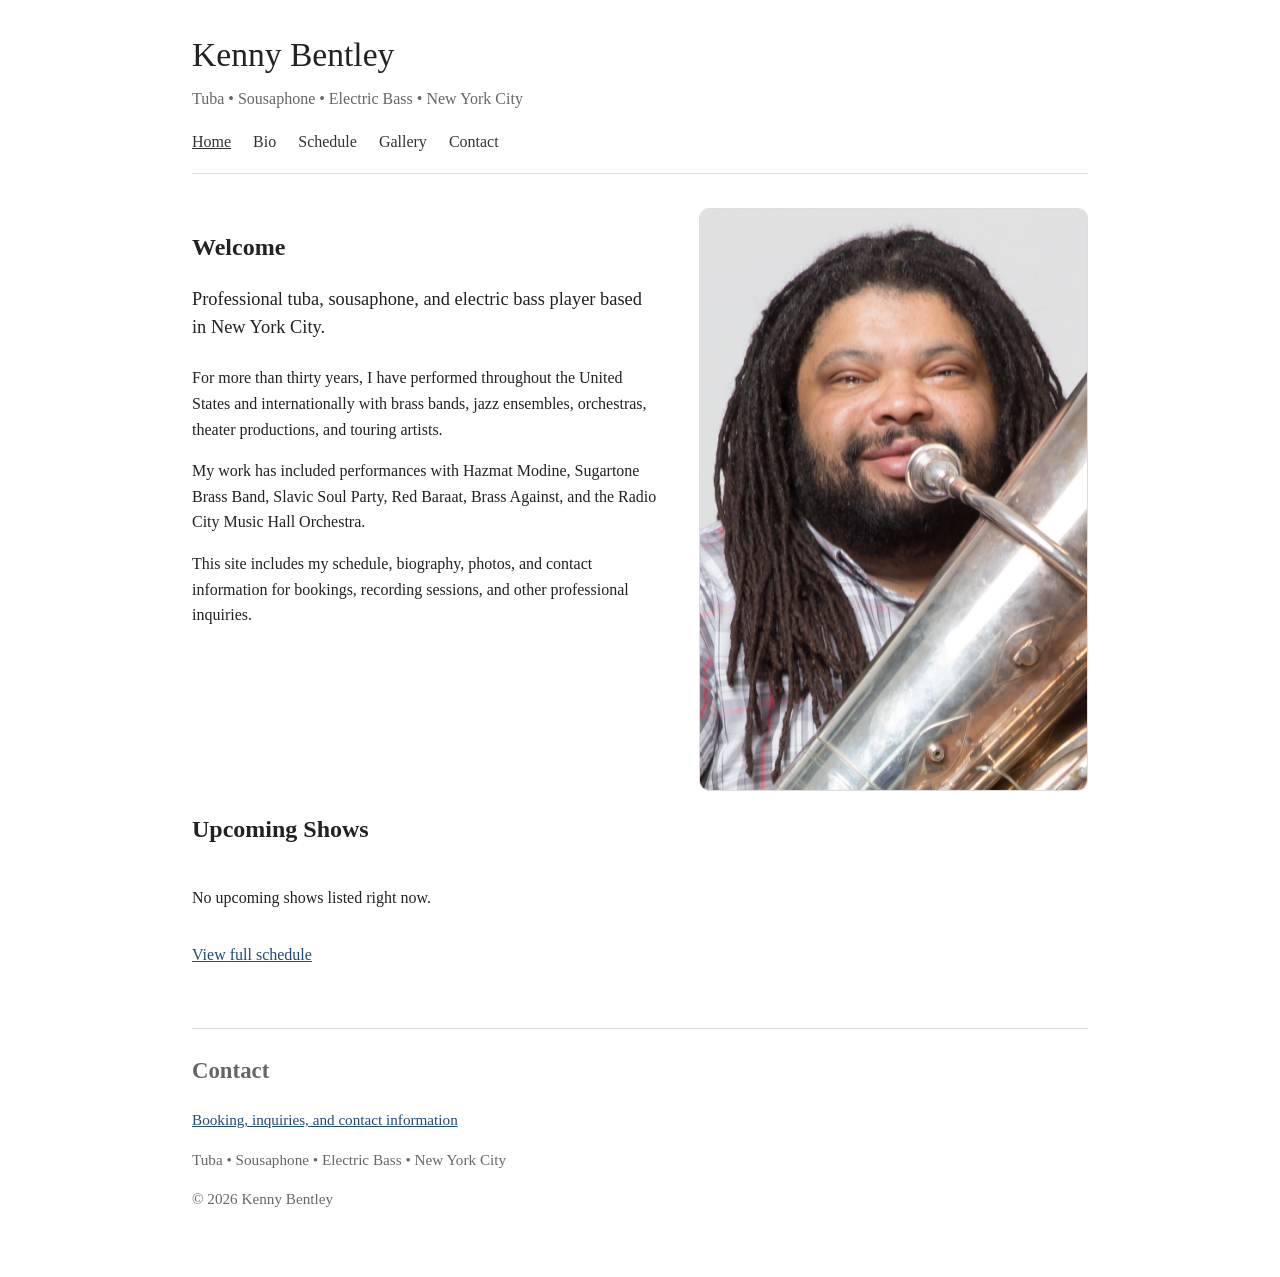
==== index.html @ 4fef0bca "Updated CSS to include lead and updated copyright to Kenny Bentley" ====
<!DOCTYPE html>
<html lang="en">
<head>
  <meta charset="UTF-8">
  <meta name="viewport" content="width=device-width, initial-scale=1.0">
 <title>Kenny Bentley | Tuba, Sousaphone & Electric Bass | NYC Musician</title>
  <link rel="icon" href="/favicon.ico" sizes="any">
<link rel="icon" type="image/svg+xml" href="/favicon.svg">
<link rel="apple-touch-icon" href="/apple-touch-icon.png">
<link rel="manifest" href="/site.webmanifest">
<meta property="og:title" content="Kenny Bentley | Tuba, Sousaphone & Electric Bass">
<meta property="og:description" content="New York City freelance tuba, sousaphone, and electric bass player performing with Radio City Music Hall Orchestra, Sugartone Brass Band, Slavic Soul Party, Red Baraat, Brass Against, and Hazmat Modine.">
<meta property="og:type" content="website">
<meta property="og:url" content="https://kennethbentley.com/">
<meta property="og:image" content="https://kennethbentley.com/images/Bentley2-2.jpg">

<meta name="twitter:card" content="summary_large_image">
<meta name="twitter:title" content="Kenny Bentley | Tuba, Sousaphone & Electric Bass">
<meta name="twitter:description" content="New York City freelance tuba, sousaphone, and electric bass player.">
<meta name="twitter:image" content="https://kennethbentley.com/images/Bentley2-2.jpg">
  <link rel="stylesheet" href="css/style.css">
</head>
<body>
  <div class="site-wrap">
    <header>
<h1 class="site-title">Kenny Bentley</h1>
<p class="tagline">
  Tuba • Sousaphone • Electric Bass • New York City
</p>
  <nav aria-label="Main navigation">
    <a href="index.html" aria-current="page">Home</a>
    <a href="bio.html" >Bio</a>
    <a href="schedule.html" >Schedule</a>
    <a href="gallery.html" >Gallery</a>
    <a href="contact.html">Contact</a>
  </nav>
</header>
    <main>
  <section class="home-intro">
  <div>
    <h2>Welcome</h2>

    <p class="lead">
      Professional tuba, sousaphone, and electric bass player based in New York City.
    </p>

    <p>
      For more than thirty years, I have performed throughout the United States
      and internationally with brass bands, jazz ensembles, orchestras, theater
      productions, and touring artists.
    </p>

    <p>
      My work has included performances with Hazmat Modine, Sugartone Brass Band,
      Slavic Soul Party, Red Baraat, Brass Against, and the Radio City Music Hall
      Orchestra.
    </p>

    <p>
      This site includes my schedule, biography, photos, and contact information
      for bookings, recording sessions, and other professional inquiries.
    </p>
  </div>

  <img
    src="images/Bentley2-2.jpg"
    alt="Kenny Bentley playing tuba"
    class="hero-image"
  />
</section>

  <section>
    <h2>Upcoming Shows</h2>
    <div id="events" class="event-list"></div>
    <p><a href="schedule.html">View full schedule</a></p>
  </section>
</main>
    <footer>
 
  <h2>Contact</h2>
  <p>
    <a href="contact.html">Booking, inquiries, and contact information</a>
  </p>
  <p>
    Tuba • Sousaphone • Electric Bass • New York City
  </p>
  <p>
    © 2026 Kenny Bentley
  </p>
    </footer>
  </div>
<script src="js/events.js"></script>
<script>loadEvents({ limit: 5 });</script>
</body>
</html>
---- css/style.css ----
:root {
  --max-width: 940px;
  --text: #222;
  --muted: #666;
  --border: #ddd;
  --accent: #333;
  --background: #fff;
}

* {
  box-sizing: border-box;
}

body {
  margin: 0;
  background: var(--background);
  color: var(--text);
  font-family: Georgia, "Times New Roman", serif;
  line-height: 1.6;
}

.site-wrap {
  max-width: var(--max-width);
  margin: 0 auto;
  padding: 28px 22px 50px;
}

header {
  border-bottom: 1px solid var(--border);
  margin-bottom: 34px;
  padding-bottom: 18px;
}

.site-title {
  font-size: 2.1rem;
  margin: 0;
  font-weight: normal;
}

.tagline {
  color: var(--muted);
  margin: 4px 0 18px;
}

nav a {
  color: var(--accent);
  margin-right: 18px;
  text-decoration: none;
}

nav a:hover,
nav a[aria-current="page"] {
  text-decoration: underline;
}

main {
  max-width: none;
}

.home-intro {
  display: grid;
  grid-template-columns: 1.2fr 1fr;
  gap: 40px;
  align-items: start;
}

.hero-image {
  width: 100%;
  height: auto;
  border-radius: 10px;
  border: 1px solid var(--border);
  display: block;
}

@media (max-width: 700px) {
  .home-intro {
    grid-template-columns: 1fr;
  }
}

.event-list {
  display: grid;
  gap: 16px;
  margin-top: 18px;
}

.event {
  border-bottom: 1px solid var(--border);
  padding-bottom: 14px;
}

.event h3 {
  margin: 0 0 4px;
  font-size: 1.15rem;
}

.event-date {
  font-weight: bold;
}

.event-meta,
.event-details {
  margin: 3px 0;
}

.event-details {
  color: var(--muted);
}

footer {
  border-top: 1px solid var(--border);
  margin-top: 60px;
  padding-top: 24px;
  color: var(--muted);
  font-size: 0.95rem;
}

footer h2 {
  margin-top: 0;
}

a {
  color: #1f4b7a;
}
.gallery-grid {
  display: grid;
  grid-template-columns: repeat(auto-fit, minmax(260px, 1fr));
  gap: 24px;
  margin-top: 24px;
}

.gallery-grid figure {
  margin: 0;
}

.gallery-grid img {
  width: 100%;
  height: 260px;
  object-fit: cover;
  border-radius: 10px;
  display: block;
  border: 1px solid var(--border);
}

.gallery-grid figcaption {
  margin-top: 8px;
  font-size: 0.95rem;
  color: var(--muted);
}
.lead {
  font-size: 1.15rem;
  line-height: 1.5;
  margin-bottom: 1.5rem;
}
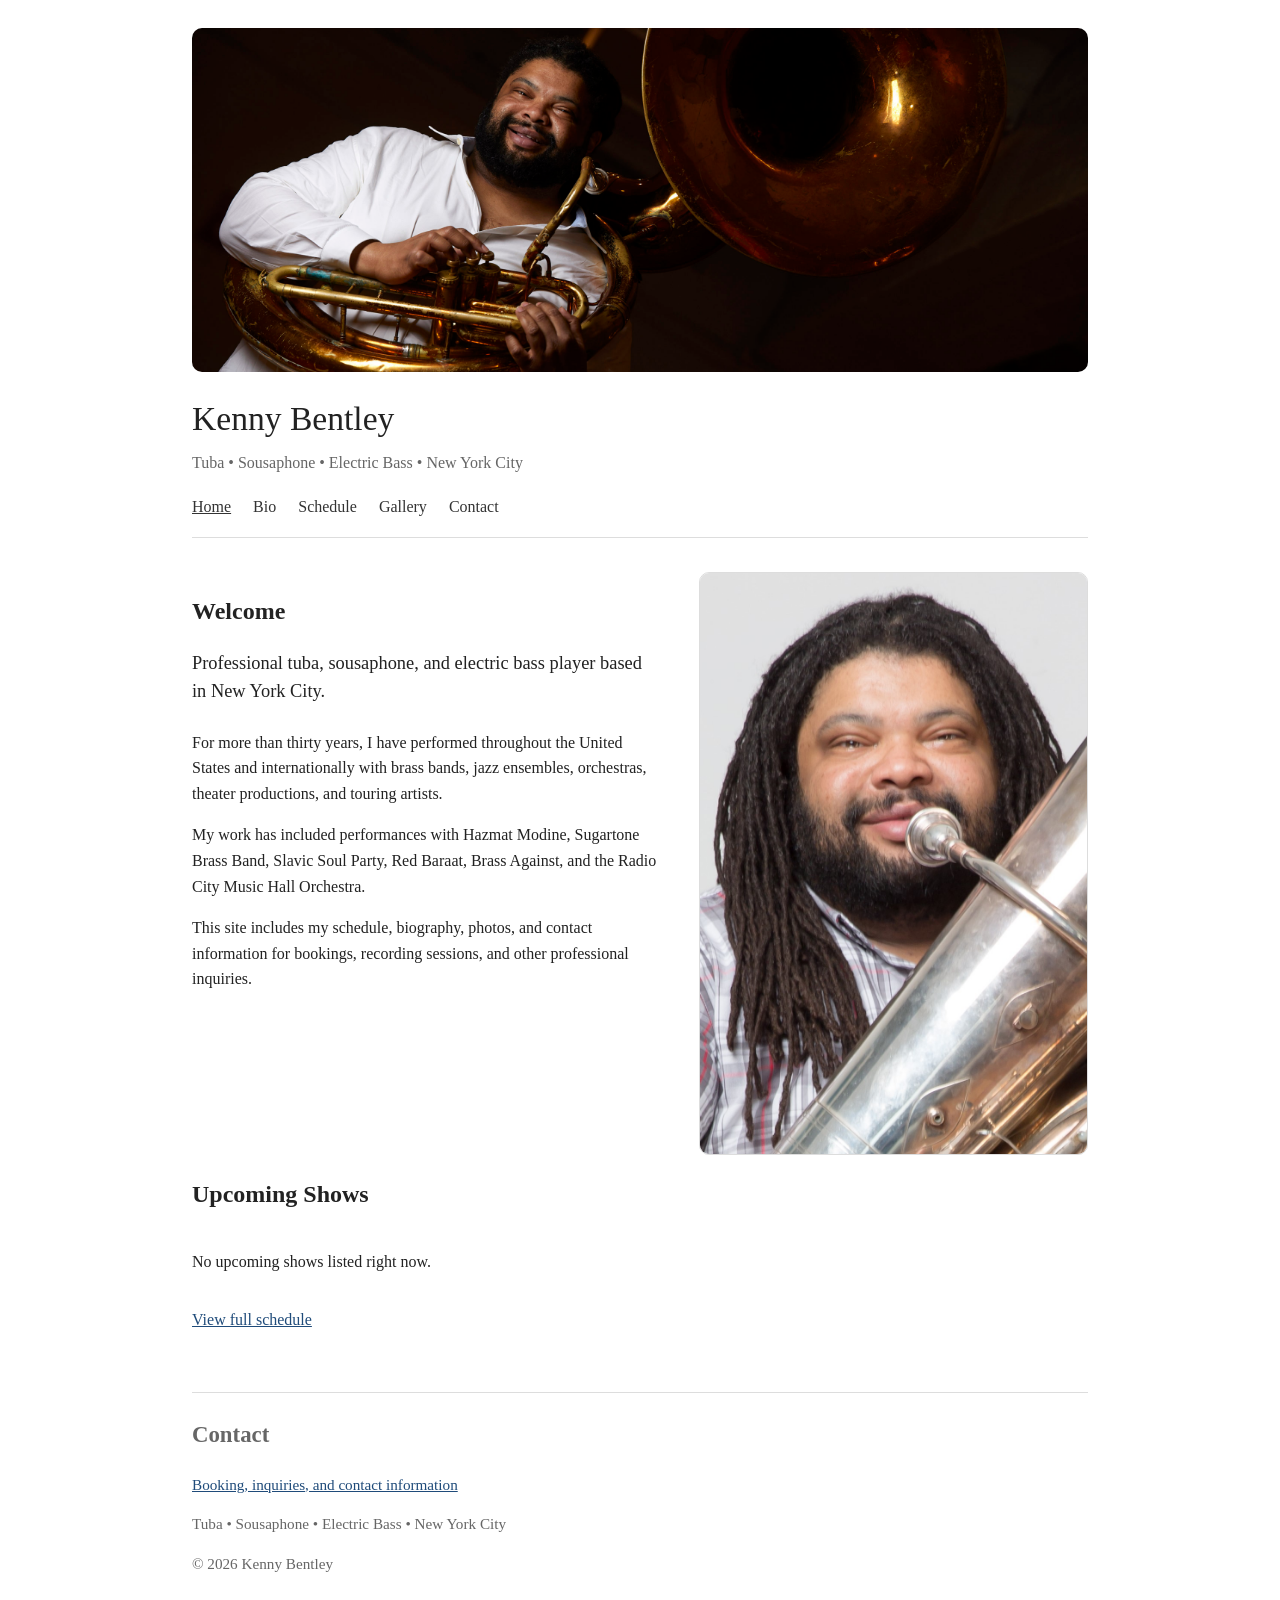
==== commit db59b7cb: "Add header graphic" ====
--- a/index.html
+++ b/index.html
@@ -8,23 +8,29 @@
 <link rel="icon" type="image/svg+xml" href="/favicon.svg">
 <link rel="apple-touch-icon" href="/apple-touch-icon.png">
 <link rel="manifest" href="/site.webmanifest">
+<link rel="canonical" href="https://basstuba.com/">
 <meta property="og:title" content="Kenny Bentley | Tuba, Sousaphone & Electric Bass">
 <meta property="og:description" content="New York City freelance tuba, sousaphone, and electric bass player performing with Radio City Music Hall Orchestra, Sugartone Brass Band, Slavic Soul Party, Red Baraat, Brass Against, and Hazmat Modine.">
 <meta property="og:type" content="website">
-<meta property="og:url" content="https://kennethbentley.com/">
-<meta property="og:image" content="https://kennethbentley.com/images/Bentley2-2.jpg">
+<meta property="og:url" content="https://basstuba.com/">
+<meta property="og:image" content="https://basstuba.com/images/Bentley2-2.jpg">
 
 <meta name="twitter:card" content="summary_large_image">
 <meta name="twitter:title" content="Kenny Bentley | Tuba, Sousaphone & Electric Bass">
 <meta name="twitter:description" content="New York City freelance tuba, sousaphone, and electric bass player.">
-<meta name="twitter:image" content="https://kennethbentley.com/images/Bentley2-2.jpg">
+<meta name="twitter:image" content="https://basstuba.com/images/Bentley2-2.jpg">
   <link rel="stylesheet" href="css/style.css">
 </head>
 <body>
   <div class="site-wrap">
     <header>
-<h1 class="site-title">Kenny Bentley</h1>
-<p class="tagline">
+    <img
+  src="images/header.jpg"
+  alt="Kenny Bentley"
+  class="site-banner"
+  >
+  <h1 class="site-title">Kenny Bentley</h1>
+  <p class="tagline">
   Tuba • Sousaphone • Electric Bass • New York City
 </p>
   <nav aria-label="Main navigation">
--- a/css/style.css
+++ b/css/style.css
@@ -57,6 +57,12 @@
   max-width: none;
 }
 
+.lead {
+  font-size: 1.15rem;
+  line-height: 1.5;
+  margin-bottom: 1.5rem;
+}
+
 .home-intro {
   display: grid;
   grid-template-columns: 1.2fr 1fr;
@@ -72,10 +78,20 @@
   display: block;
 }
 
-@media (max-width: 700px) {
-  .home-intro {
-    grid-template-columns: 1fr;
-  }
+.bio-intro {
+  display: grid;
+  grid-template-columns: 180px 1fr;
+  gap: 28px;
+  align-items: start;
+  margin-bottom: 24px;
+}
+
+.bio-image {
+  width: 100%;
+  height: auto;
+  border-radius: 10px;
+  border: 1px solid var(--border);
+  display: block;
 }
 
 .event-list {
@@ -107,21 +123,6 @@
   color: var(--muted);
 }
 
-footer {
-  border-top: 1px solid var(--border);
-  margin-top: 60px;
-  padding-top: 24px;
-  color: var(--muted);
-  font-size: 0.95rem;
-}
-
-footer h2 {
-  margin-top: 0;
-}
-
-a {
-  color: #1f4b7a;
-}
 .gallery-grid {
   display: grid;
   grid-template-columns: repeat(auto-fit, minmax(260px, 1fr));
@@ -147,8 +148,36 @@
   font-size: 0.95rem;
   color: var(--muted);
 }
-.lead {
-  font-size: 1.15rem;
-  line-height: 1.5;
-  margin-bottom: 1.5rem;
+
+footer {
+  border-top: 1px solid var(--border);
+  margin-top: 60px;
+  padding-top: 24px;
+  color: var(--muted);
+  font-size: 0.95rem;
+}
+
+footer h2 {
+  margin-top: 0;
+}
+
+a {
+  color: #1f4b7a;
+}
+
+@media (max-width: 700px) {
+  .home-intro,
+  .bio-intro {
+    grid-template-columns: 1fr;
+  }
+}
+.contact-intro {
+  margin-bottom: 12px;
+}
+.site-banner {
+  width: 100%;
+  height: auto;
+  border-radius: 10px;
+  display: block;
+  margin-bottom: 20px;
 }
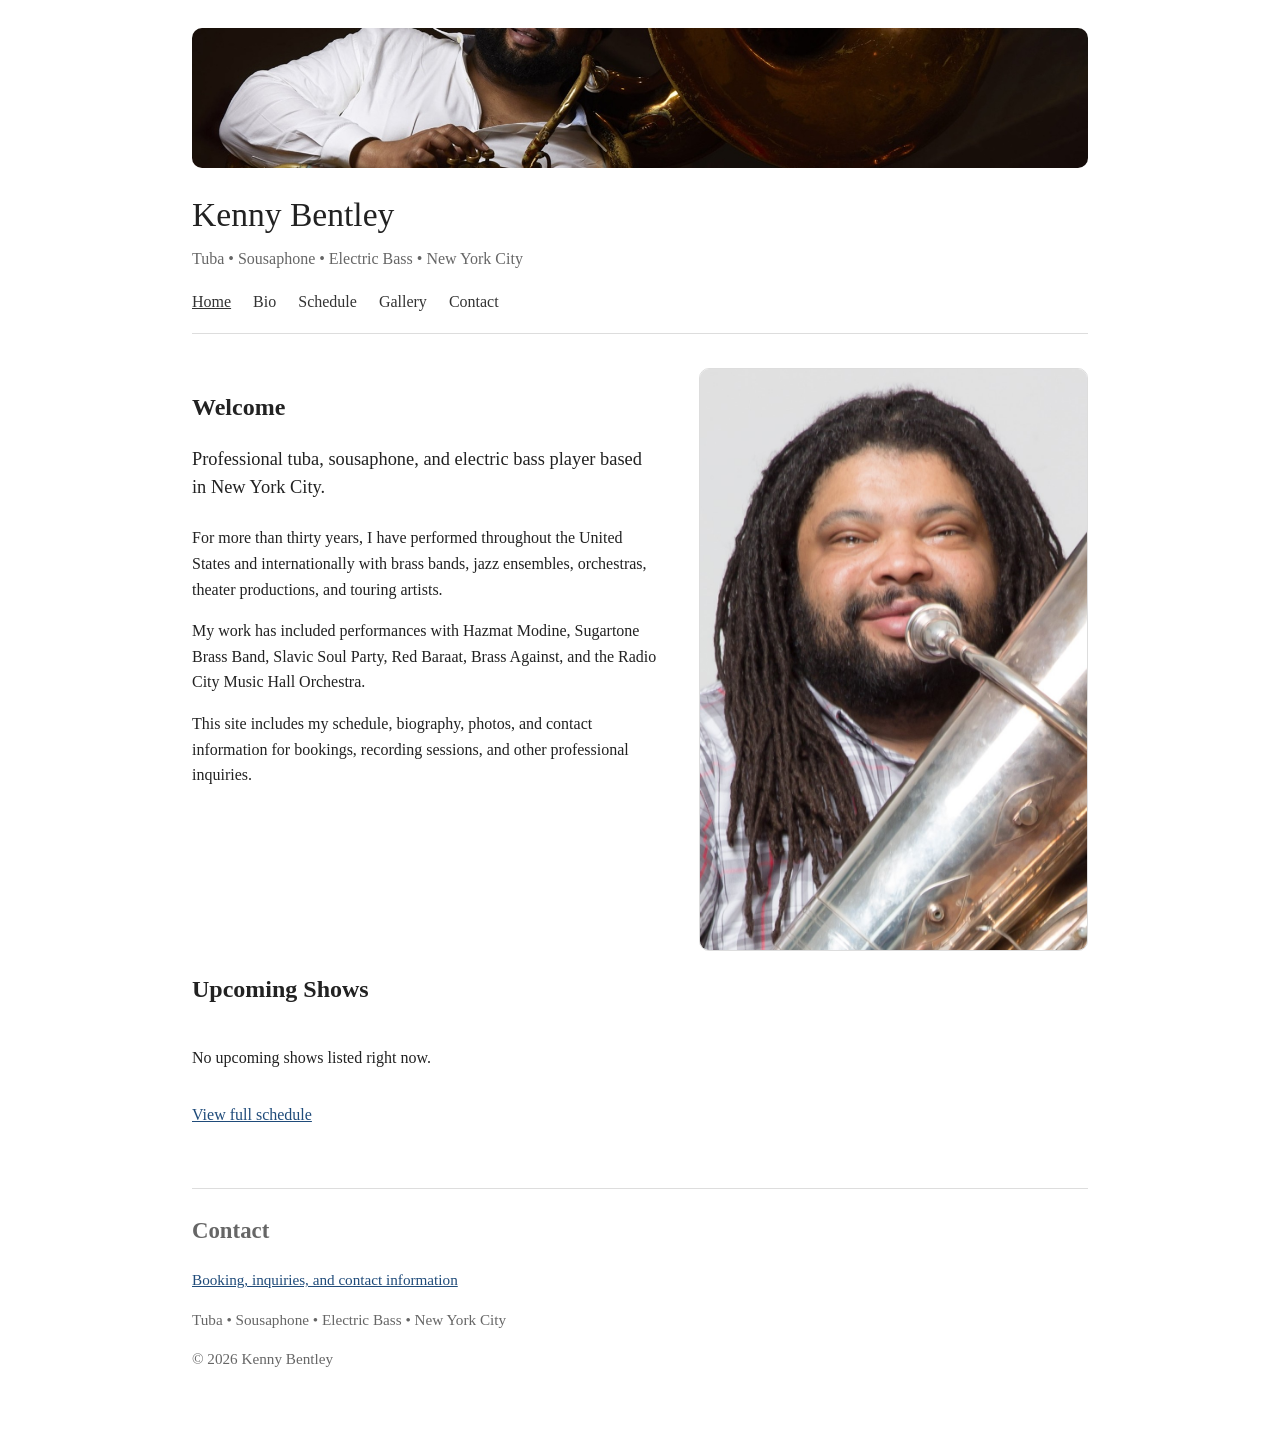
==== commit d1ff9e9e: "Add panoramic banner" ====
--- a/index.html
+++ b/index.html
@@ -25,10 +25,10 @@
   <div class="site-wrap">
     <header>
     <img
-  src="images/header.jpg"
-  alt="Kenny Bentley"
-  class="site-banner"
-  >
+    src="images/header-banner-1600x500.jpg"
+    alt="Kenny Bentley with sousaphone"
+    class="site-banner"
+    >
   <h1 class="site-title">Kenny Bentley</h1>
   <p class="tagline">
   Tuba • Sousaphone • Electric Bass • New York City
--- a/css/style.css
+++ b/css/style.css
@@ -177,7 +177,7 @@
 .site-banner {
   width: 100%;
   height: auto;
+  display: block;
   border-radius: 10px;
-  display: block;
   margin-bottom: 20px;
 }
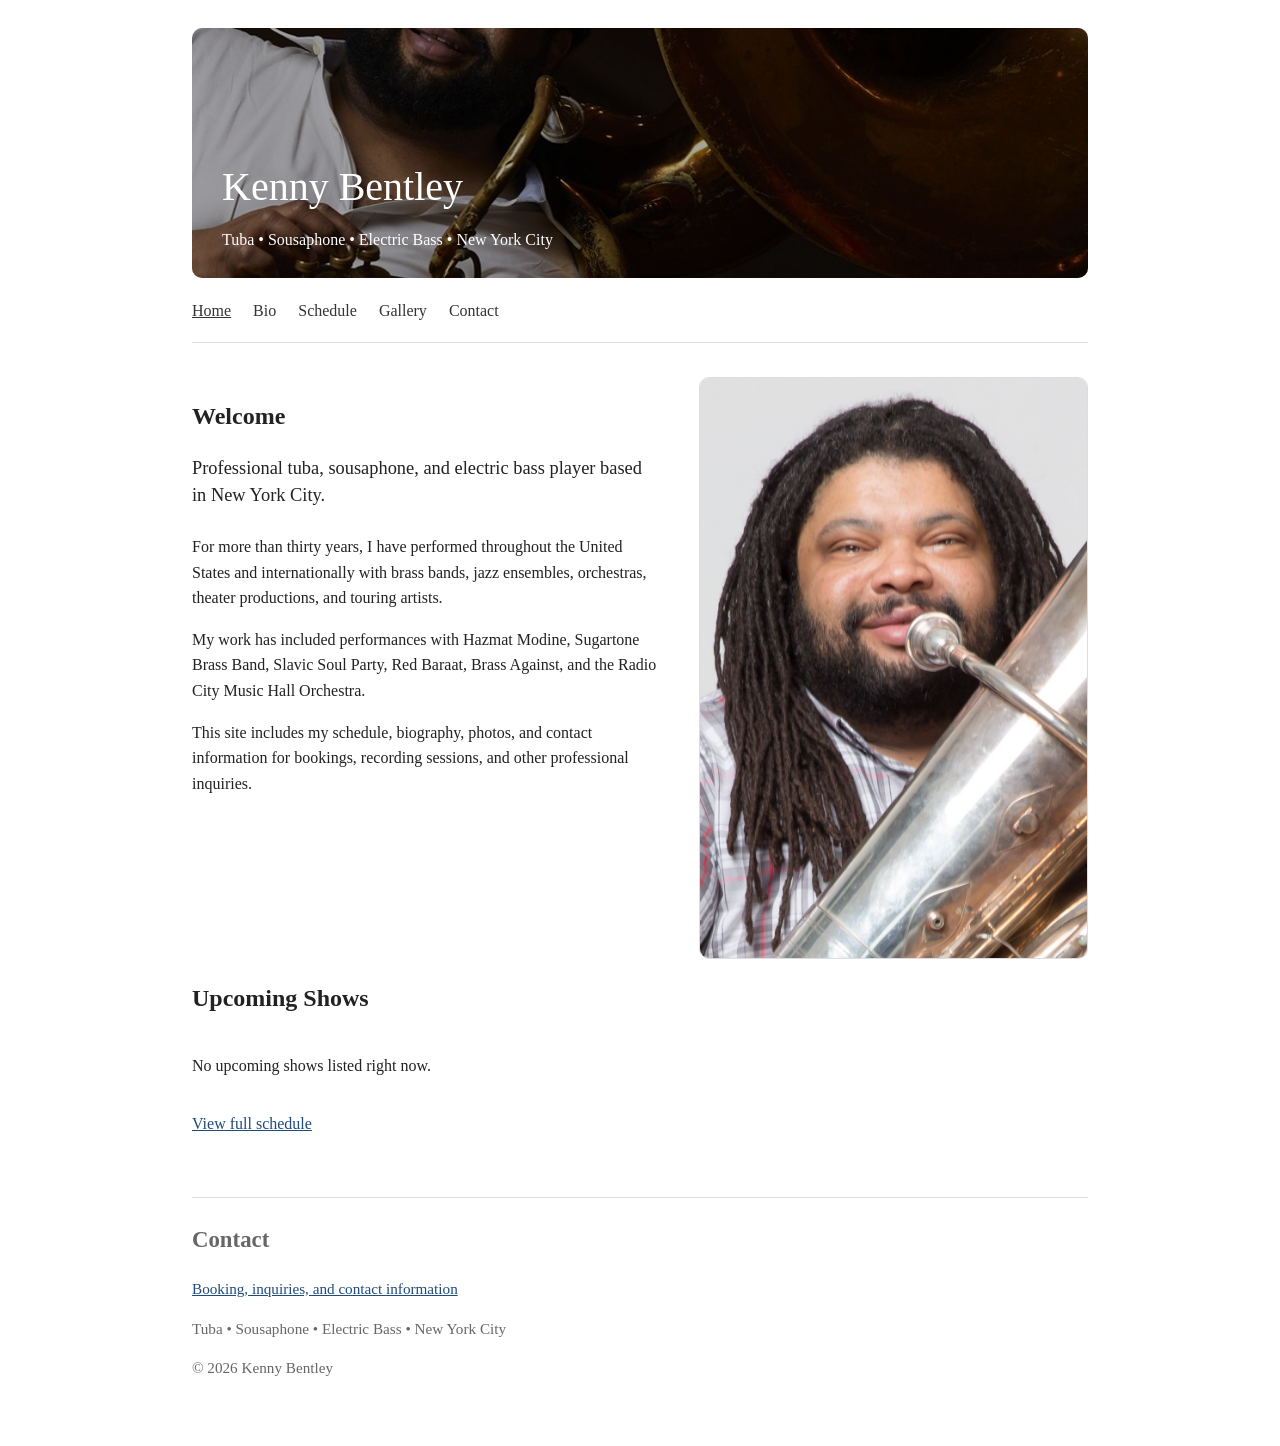
==== commit f30ec647: "Save strip banner version" ====
--- a/index.html
+++ b/index.html
@@ -24,15 +24,23 @@
 <body>
   <div class="site-wrap">
     <header>
-    <img
+   <section class="site-hero">
+
+  <img
     src="images/header-banner-1600x500.jpg"
     alt="Kenny Bentley with sousaphone"
-    class="site-banner"
-    >
-  <h1 class="site-title">Kenny Bentley</h1>
-  <p class="tagline">
-  Tuba • Sousaphone • Electric Bass • New York City
-</p>
+    class="site-hero-image"
+  >
+
+  <div class="site-hero-text">
+    <h1 class="site-title">Kenny Bentley</h1>
+
+    <p class="tagline">
+      Tuba • Sousaphone • Electric Bass • New York City
+    </p>
+  </div>
+
+</section>
   <nav aria-label="Main navigation">
     <a href="index.html" aria-current="page">Home</a>
     <a href="bio.html" >Bio</a>
--- a/css/style.css
+++ b/css/style.css
@@ -174,10 +174,43 @@
 .contact-intro {
   margin-bottom: 12px;
 }
-.site-banner {
-  width: 100%;
-  height: auto;
-  display: block;
-  border-radius: 10px;
+.site-hero {
+  position: relative;
+  border-radius: 10px;
+  overflow: hidden;
   margin-bottom: 20px;
+}
+
+.site-hero-image {
+  width: 100%;
+  height: 250px;
+  object-fit: cover;
+  display: block;
+}
+
+.site-hero::after {
+  content: "";
+  position: absolute;
+  inset: 0;
+  background: rgba(0, 0, 0, 0.35);
+}
+
+.site-hero-text {
+  position: absolute;
+  left: 30px;
+  bottom: 25px;
+  color: white;
+  z-index: 1;
+}
+
+.site-hero-text .site-title {
+  margin: 0;
+  color: white;
+  font-size: 2.5rem;
+}
+
+.site-hero-text .tagline {
+  color: white;
+  margin-top: 8px;
+  margin-bottom: 0;
 }
